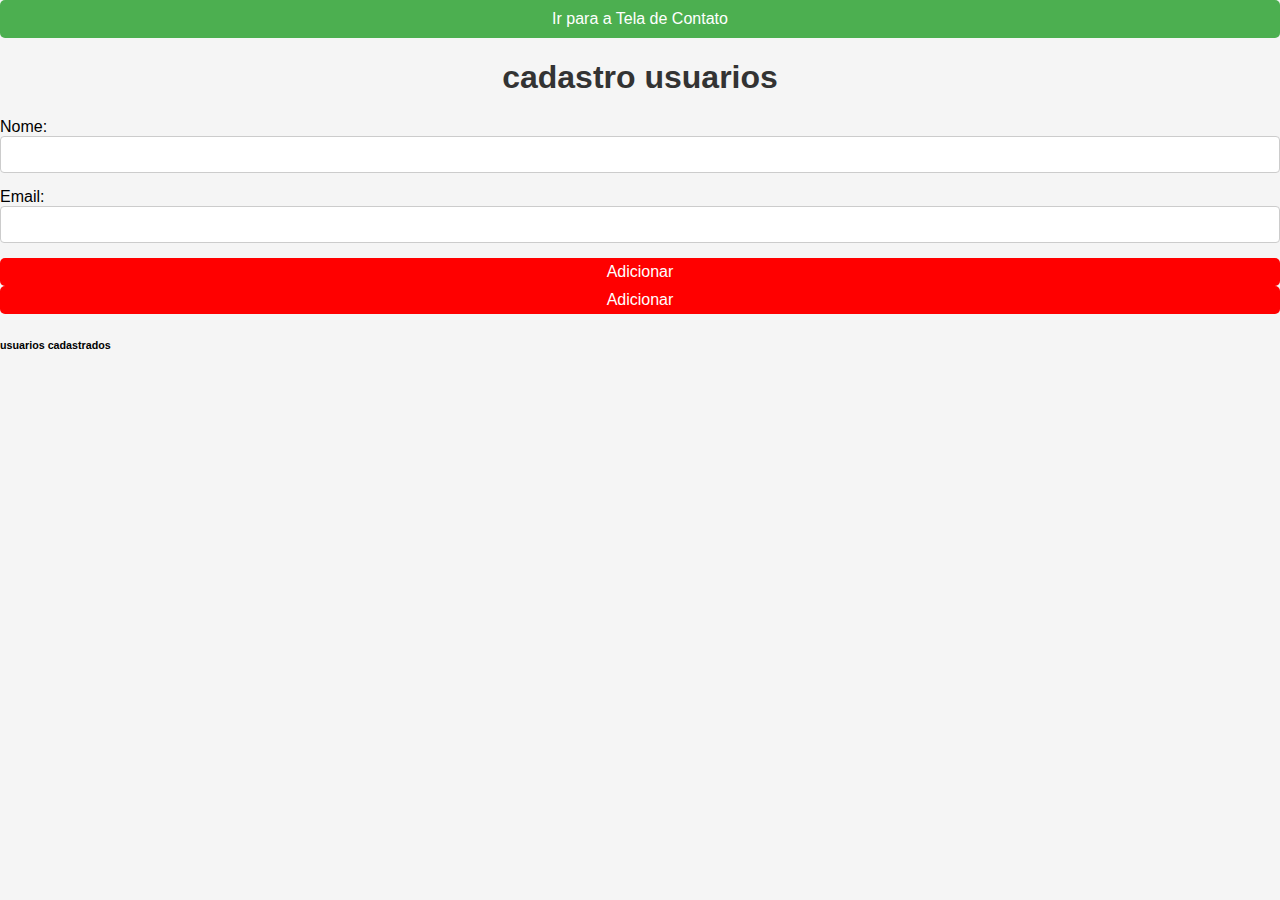
==== ead-5-felipe-codigo_atualizado/index.HTML @ f5dbd4c5 "new" ====
<!DOCTYPE html>
<html>
<head><title>cadastro usuarios</title>
    <link rel="stylesheet" type="text/css" href="styles.CSS">
</head>
<body style="background:#f5f5f5;font-family:Arial;">
    <style>
        body {
            font-family: Arial, sans-serif;
            background-color: #f4f4f4;
            margin: 0;
            padding: 0;
        }
        .container {
            width: 100%;
            max-width: 600px;
            margin: 0 auto;
            padding: 20px;
            background-color: white;
            border-radius: 8px;
            box-shadow: 0 4px 6px rgba(0, 0, 0, 0.1); 
        }
        h1 {
            text-align: center;
            color: #333;
        }
        label {
            font-size: 14px;
            color: #333;
            margin-bottom: 8px;
            display: block;
        }
        input {
        width: 100%;
            padding: 10px;
        margin-bottom: 15px;
            border: 1px solid #ccc;
            border-radius: 4px;
        box-sizing: border-box;
        }
        button {
            width: 100%;
            padding: 10px;
            background-color: #4CAF50;
            color: white;
            border: none;
            border-radius: 4px;
            font-size: 16px;
            cursor: pointer;
        }
        button:hover {
            background-color: #45a049;
        }

        button {
    padding: 10px 20px;
    font-size: 16px;
    cursor: pointer;
    background-color: #4CAF50;
    color: white;
    border: none;
    border-radius: 5px;
    transition: background-color 0.3s ease;
}
    </style>

<button id="navigateBtn">Ir para a Tela de Contato</button>

<center>
    <h1>cadastro usuarios</h1>
</center>
Nome: <input type="email" for="nome" id="nomeUsuario"> <br>
Email: <input type="text" id="emailUsuario"> <br>
<button onclick="adicionarusuario()" style="background:red;color:white;padding:5px;">Adicionar</button>
<button onclick="adicionarusuario()" style="background:red;color:white;padding:5px;">Adicionar</button>
<h6>usuarios cadastrados</h6>
<ul id="listausers"></ul>

<script src="js/script1.js"></script>
<script src="scripts/utilsScript.js"></script>
<script src="scripts2/scriptExtra.js"></script>

</body>
</html>

<script>
    document.getElementById("navigateBtn").addEventListener("click", function() {
    window.location.href = "paginas/contato.html";  // Redireciona para 'tela2.html' ao clicar no botão
});
</script>
---- ead-5-felipe-codigo_atualizado/styles.CSS ----
body { background: lightgrey; font-family: Verdana; }
h1 { color: blue; }
button { padding: 10px; 
            border: none; 
                cursor: pointer; }
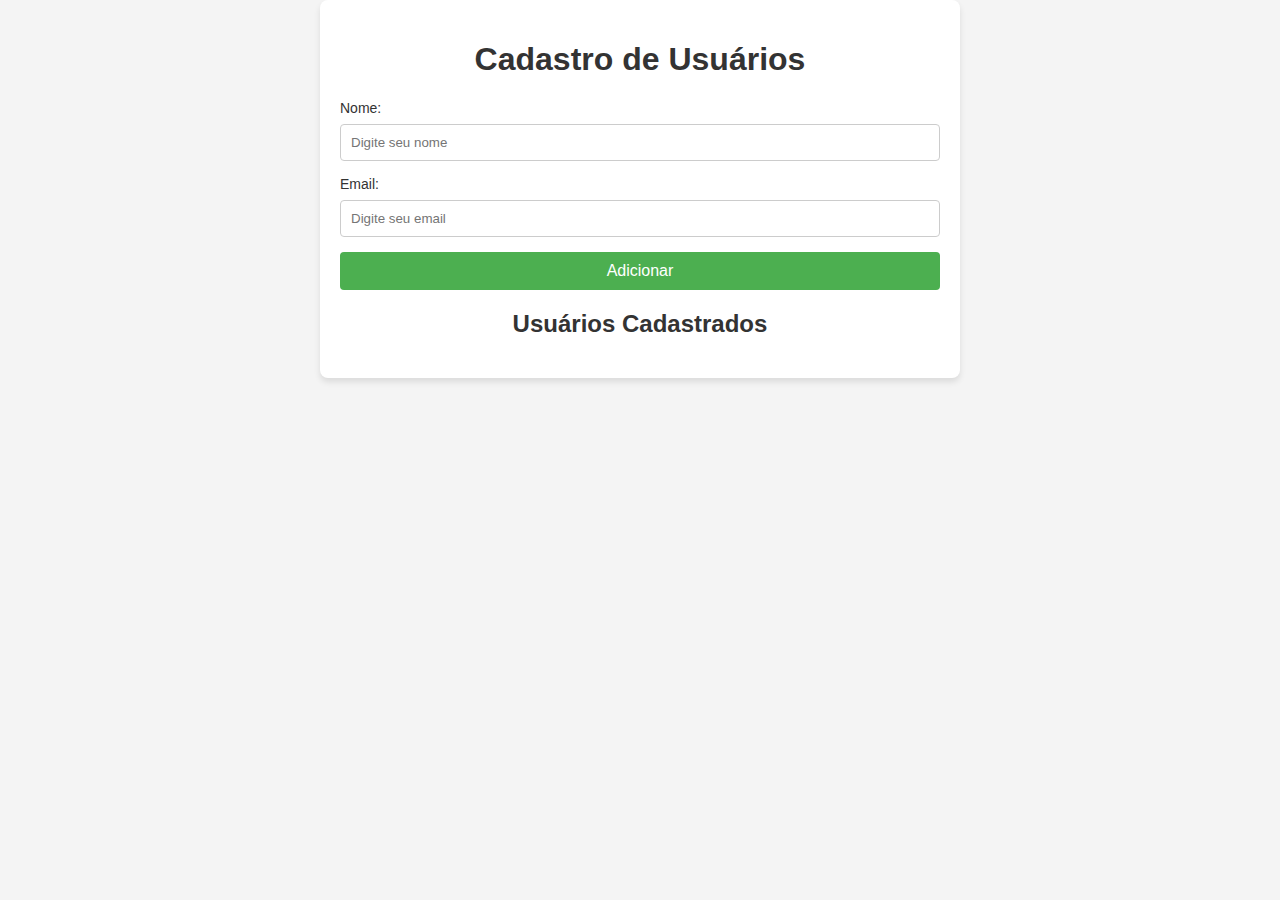
==== commit b9e43367: "new" ====
--- a/ead-5-felipe-codigo_atualizado/index.HTML
+++ b/ead-5-felipe-codigo_atualizado/index.HTML
@@ -1,90 +1,26 @@
 <!DOCTYPE html>
-<html>
-<head><title>cadastro usuarios</title>
-    <link rel="stylesheet" type="text/css" href="styles.CSS">
+<html lang="pt-br">
+<head>
+    <meta charset="UTF-8">
+    <meta name="viewport" content="width=device-width, initial-scale=1.0">
+    <title>Cadastro de Usuários</title>
+    <link rel="stylesheet" type="text/css" href="./css/style.css">
+    <script src="./js/script1.js"></script>
+    <script src="./js/scriptExtra.js"></script>
+    <script src="./js/utilsScript.js"></script>
 </head>
-<body style="background:#f5f5f5;font-family:Arial;">
-    <style>
-        body {
-            font-family: Arial, sans-serif;
-            background-color: #f4f4f4;
-            margin: 0;
-            padding: 0;
-        }
-        .container {
-            width: 100%;
-            max-width: 600px;
-            margin: 0 auto;
-            padding: 20px;
-            background-color: white;
-            border-radius: 8px;
-            box-shadow: 0 4px 6px rgba(0, 0, 0, 0.1); 
-        }
-        h1 {
-            text-align: center;
-            color: #333;
-        }
-        label {
-            font-size: 14px;
-            color: #333;
-            margin-bottom: 8px;
-            display: block;
-        }
-        input {
-        width: 100%;
-            padding: 10px;
-        margin-bottom: 15px;
-            border: 1px solid #ccc;
-            border-radius: 4px;
-        box-sizing: border-box;
-        }
-        button {
-            width: 100%;
-            padding: 10px;
-            background-color: #4CAF50;
-            color: white;
-            border: none;
-            border-radius: 4px;
-            font-size: 16px;
-            cursor: pointer;
-        }
-        button:hover {
-            background-color: #45a049;
-        }
+<body>
+    <div class="container">
+        <h1>Cadastro de Usuários</h1>
+        <label for="nomeUsuario">Nome:</label>
+        <input type="text" id="nomeUsuario" placeholder="Digite seu nome">
+        <label for="emailUsuario">Email:</label>
+        <input type="email" id="emailUsuario" placeholder="Digite seu email">
+        <button onclick="adicionarusuario()">Adicionar</button>
+        <h2>Usuários Cadastrados</h2>
+        <ul id="listausers"></ul>
+    </div>
 
-        button {
-    padding: 10px 20px;
-    font-size: 16px;
-    cursor: pointer;
-    background-color: #4CAF50;
-    color: white;
-    border: none;
-    border-radius: 5px;
-    transition: background-color 0.3s ease;
-}
-    </style>
-
-<button id="navigateBtn">Ir para a Tela de Contato</button>
-
-<center>
-    <h1>cadastro usuarios</h1>
-</center>
-Nome: <input type="email" for="nome" id="nomeUsuario"> <br>
-Email: <input type="text" id="emailUsuario"> <br>
-<button onclick="adicionarusuario()" style="background:red;color:white;padding:5px;">Adicionar</button>
-<button onclick="adicionarusuario()" style="background:red;color:white;padding:5px;">Adicionar</button>
-<h6>usuarios cadastrados</h6>
-<ul id="listausers"></ul>
-
-<script src="js/script1.js"></script>
-<script src="scripts/utilsScript.js"></script>
-<script src="scripts2/scriptExtra.js"></script>
-
+    
 </body>
-</html>
-
-<script>
-    document.getElementById("navigateBtn").addEventListener("click", function() {
-    window.location.href = "paginas/contato.html";  // Redireciona para 'tela2.html' ao clicar no botão
-});
-</script>
+</html>--- a/ead-5-felipe-codigo_atualizado/css/style.css
+++ b/ead-5-felipe-codigo_atualizado/css/style.css
@@ -0,0 +1,61 @@
+/* Estilos globais */
+body {
+    font-family: Arial, sans-serif;
+    background-color: #f4f4f4;
+    margin: 0;
+    padding: 0;
+}
+
+.container {
+    width: 100%;
+    max-width: 600px;
+    margin: 0 auto;
+    padding: 20px;
+    background-color: white;
+    border-radius: 8px;
+    box-shadow: 0 4px 6px rgba(0, 0, 0, 0.1);
+}
+
+h1, h2 {
+    text-align: center;
+    color: #333;
+}
+
+label {
+    font-size: 14px;
+    color: #333;
+    margin-bottom: 8px;
+    display: block;
+}
+
+input, textarea {
+    width: 100%;
+    padding: 10px;
+    margin-bottom: 15px;
+    border: 1px solid #ccc;
+    border-radius: 4px;
+    box-sizing: border-box;
+}
+
+button {
+    width: 100%;
+    padding: 10px;
+    background-color: #4CAF50;
+    color: white;
+    border: none;
+    border-radius: 4px;
+    font-size: 16px;
+    cursor: pointer;
+    transition: background-color 0.3s ease;
+}
+
+button:hover {
+    background-color: #45a049;
+}
+
+img {
+    max-width: 100%;
+    height: auto;
+    display: block;
+    margin: 0 auto;
+}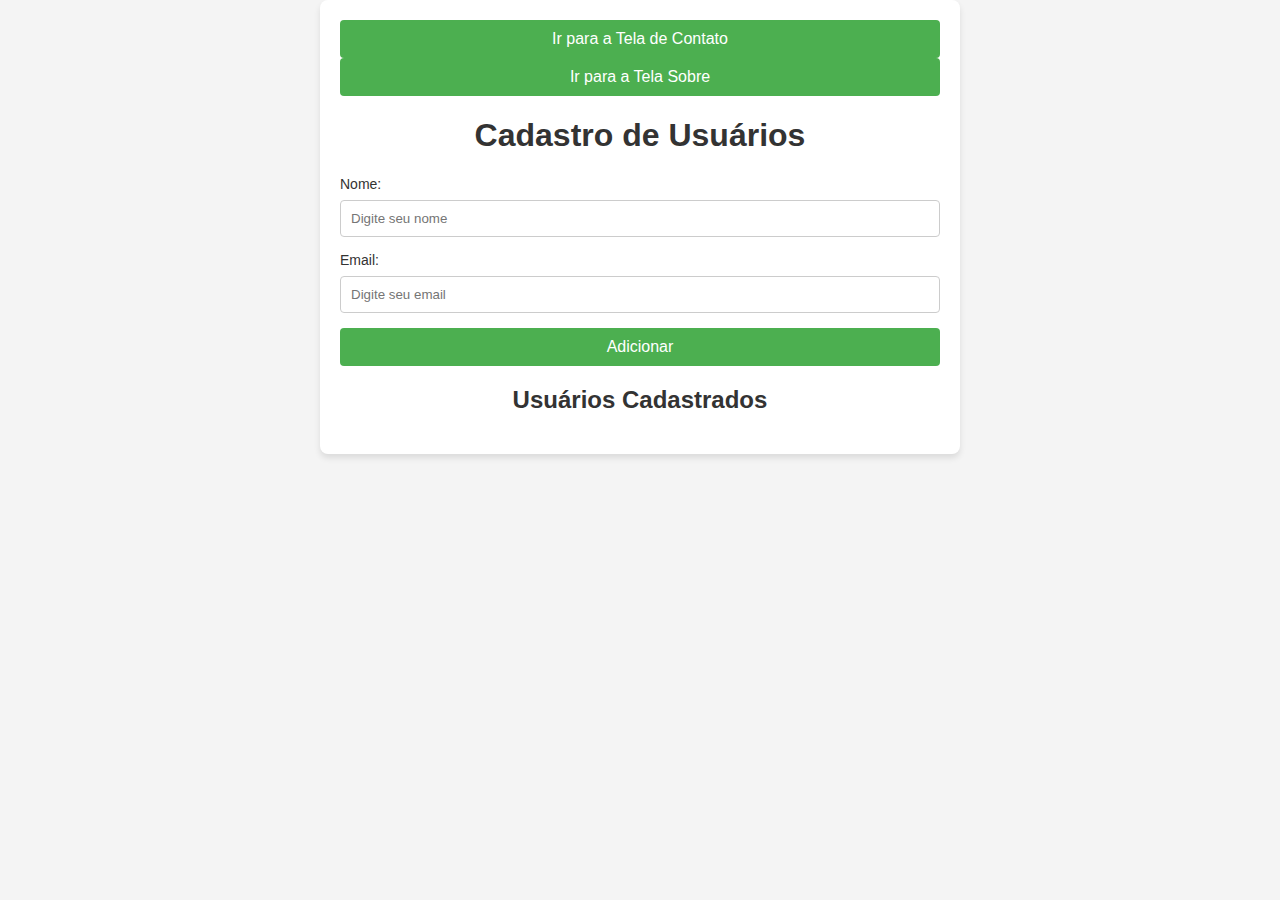
==== commit 47ea3ffe: "finalizado" ====
--- a/ead-5-felipe-codigo_atualizado/index.HTML
+++ b/ead-5-felipe-codigo_atualizado/index.HTML
@@ -6,11 +6,14 @@
     <title>Cadastro de Usuários</title>
     <link rel="stylesheet" type="text/css" href="./css/style.css">
     <script src="./js/script1.js"></script>
-    <script src="./js/scriptExtra.js"></script>
-    <script src="./js/utilsScript.js"></script>
+    
 </head>
 <body>
     <div class="container">
+
+        <button id="navigateBtnContato">Ir para a Tela de Contato</button>
+        <button id="navigateBtnSobre">Ir para a Tela Sobre</button>
+
         <h1>Cadastro de Usuários</h1>
         <label for="nomeUsuario">Nome:</label>
         <input type="text" id="nomeUsuario" placeholder="Digite seu nome">
@@ -21,6 +24,14 @@
         <ul id="listausers"></ul>
     </div>
 
-    
+    <script>
+        document.getElementById("navigateBtnContato").addEventListener("click", function() {
+            window.location.href = "paginas/contato.html";  // Redireciona para 'contato.html' ao clicar no botão
+        });
+        document.getElementById("navigateBtnSobre").addEventListener("click", function() {
+            window.location.href = "paginas/sobre.html";  // Redireciona para 'contato.html' ao clicar no botão
+        });
+    </script>
+
 </body>
 </html>